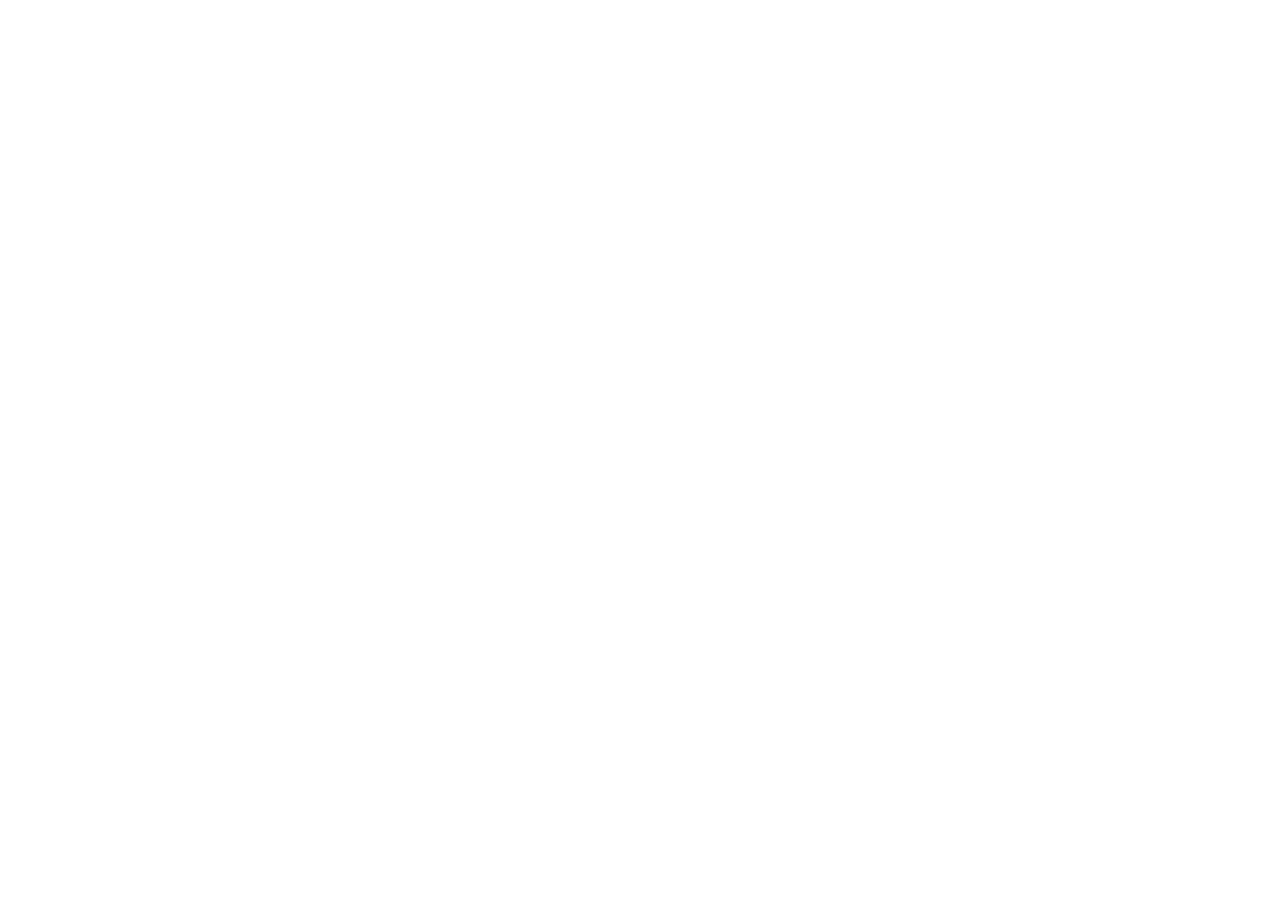
==== sketches/burst/index.html @ 4c688299 "Adapted discs for gallery" ====
<html>
<head>
  <meta charset="UTF-8">
  <meta name="viewport" content="width=device-width, initial-scale=1.0">

  <!-- PLEASE NO CHANGES BELOW THIS LINE (UNTIL I SAY SO) -->
  <script language="javascript" type="text/javascript" src="libraries/p5.min.js"></script>
  <script language="javascript" type="text/javascript" src="test.js"></script>
  <!-- OK, YOU CAN MAKE CHANGES BELOW THIS LINE AGAIN -->

  <!-- This line removes any default padding and style.
       You might only need one of these values set. -->
  <style> body { padding: 0; margin: 0; } </style>
</head>

<body>
</body>
</html>
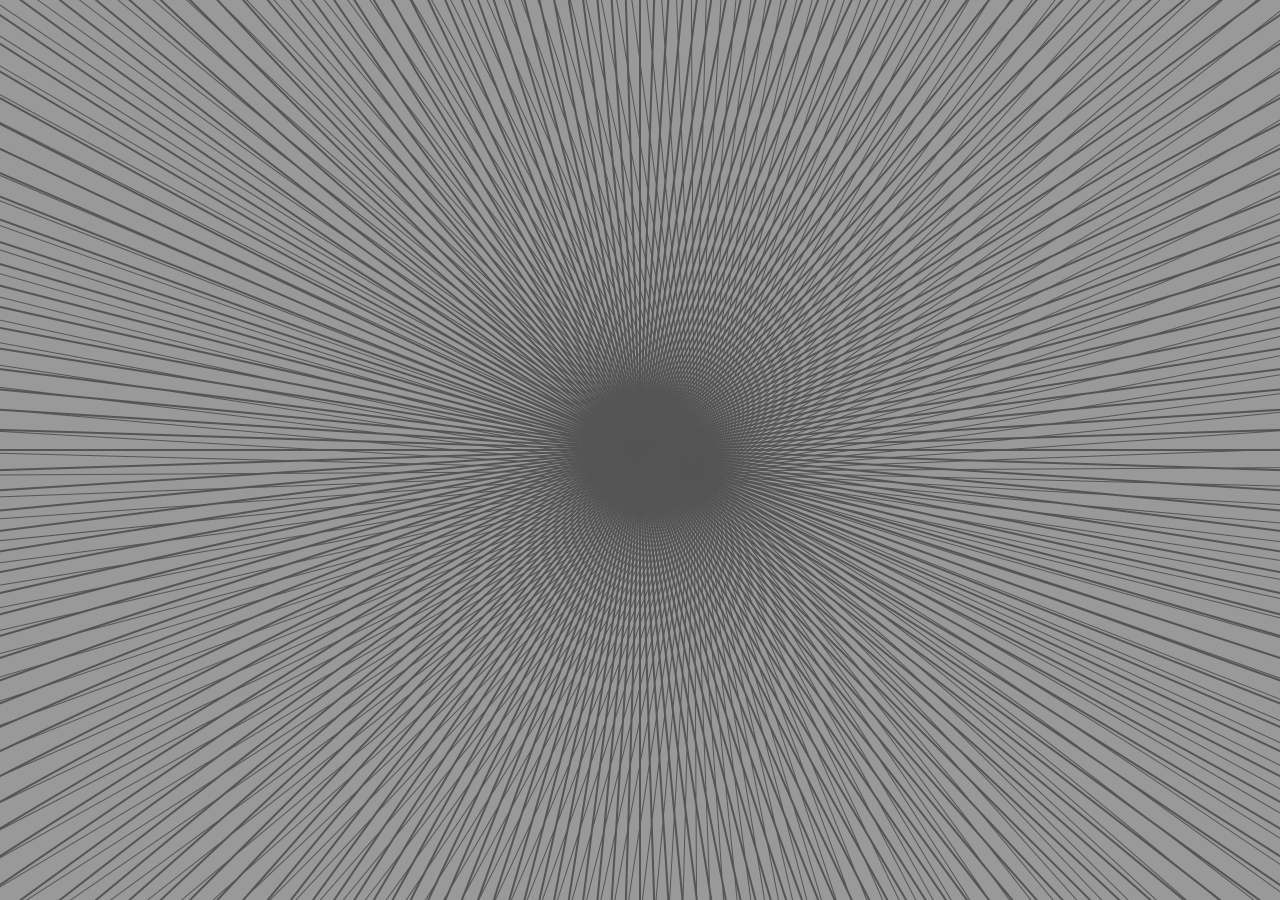
==== commit ecbf44ae: "Adapted burst to gallery" ====
--- a/sketches/burst/index.html
+++ b/sketches/burst/index.html
@@ -5,7 +5,7 @@
 
   <!-- PLEASE NO CHANGES BELOW THIS LINE (UNTIL I SAY SO) -->
   <script language="javascript" type="text/javascript" src="libraries/p5.min.js"></script>
-  <script language="javascript" type="text/javascript" src="test.js"></script>
+  <script language="javascript" type="text/javascript" src="burst.js"></script>
   <!-- OK, YOU CAN MAKE CHANGES BELOW THIS LINE AGAIN -->
 
   <!-- This line removes any default padding and style.
